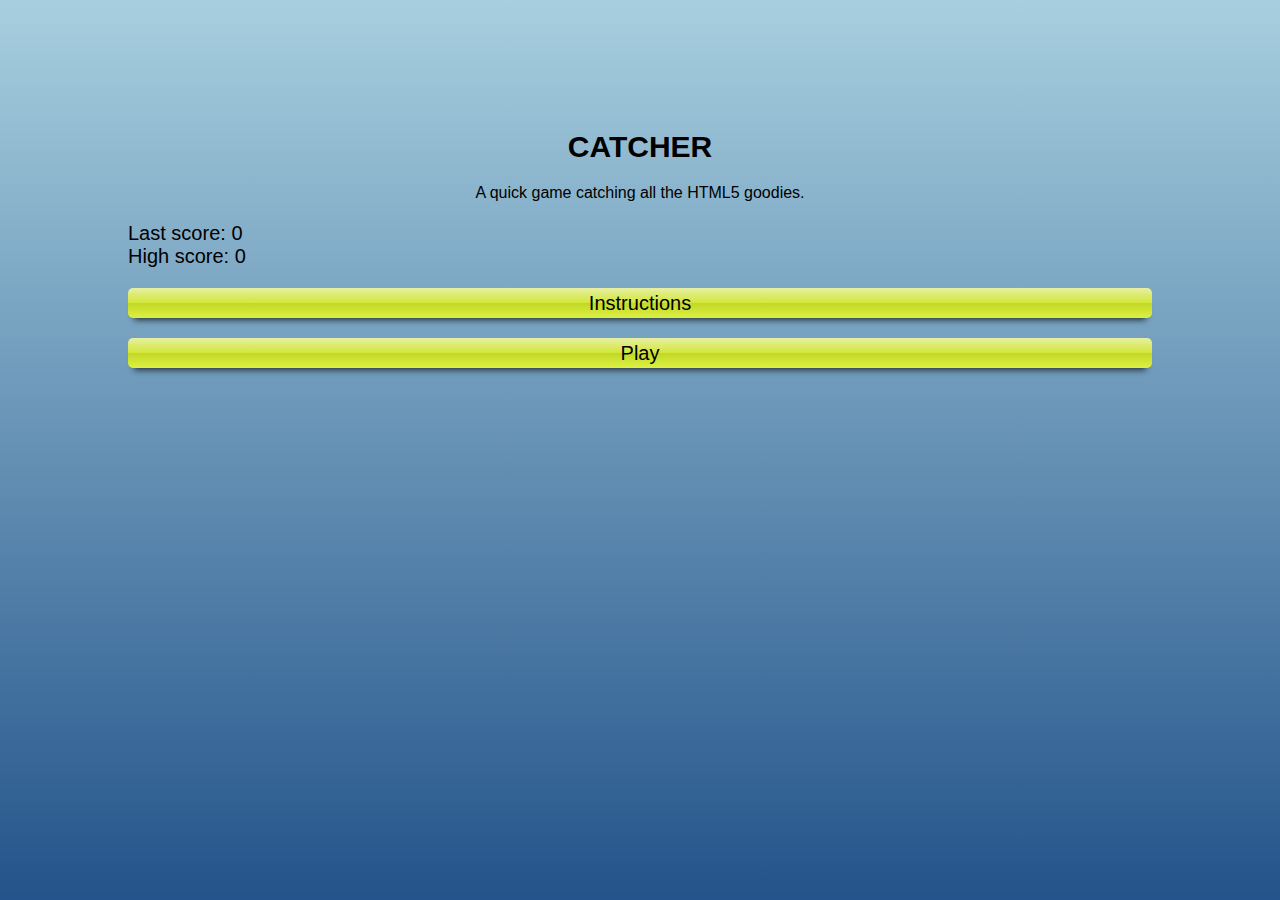
==== PrizeHtml5Game/engine_game/index.html @ 2fe34d5f "fristscreen almost" ====
<!DOCTYPE html>
<html lang="en"><head><meta http-equiv="Content-Type" content="text/html; charset=UTF-8">
  <meta charset="UTF-8">
  <title>Prize</title>
  <meta type="description" content="Prize sonae sierra">
  <meta http-equiv="X-UA-Compatible" content="IE=edge,chrome=1">
  <meta name="viewport" content="width=device-width, initial-scale=1.0, maximum-scale=1.0"> 
  <link href="./prize/css" rel="stylesheet" type="text/css">
  <!-- <link rel="stylesheet" href="./prize/playingfield.css" type="text/css"> -->
  <link rel="stylesheet" href="./prize/textstyles.css" type="text/css">
  <link rel="stylesheet" href="./prize/prize.css" type="text/css">
</head>
<body>
  <header><h1></h1></header>
  <div id="container" tabindex="-1">

  <!--  <img src="img/background/laranja.svg" class="svgelement">-->

  <section id="intro" class="current">
      <h1><span>HTML5 </span>Catcher</h1>
      <p>A quick game catching all the HTML5 goodies.</p>
      <ul>
        <li>Last score: <output>0</output></li>
        <li>High score: <output>0</output></li>
        <li><button id="instructionbutton">Instructions</button></li>
        <li><button id="playbutton">Play</button></li>
      </ul>
  </section>

  <section id="instructions">
    <ul id="characters" data-countstart="2" data-newsprite="500">
      <li class="introdeck">
        <h2>You are HTML5:</h2>
        <img src="./prize/shield.png" width="72" height="100" id="player" data-increase="5">
        <p>Your job is to catch as many of your components as you can.</p>
        <p>You can use the cursor keys or move the mouse on the playfield <span id="orientation">- or simply tilt your mobile or tablet</span>.</p>
        <p>Failing to catch your components or catching wrong ones costs energy. The game is over when you are out of energy.</p>
        <p><button class="next">More</button></p>
      </li>

      <li class="introdeck">
        <h2>The great components</h2>
        <p>Each are worth 20 energy points that you can win or lose.</p>
        <ul>
          <li><img src="./prize/video.png" class="sprite" alt="Video" data-collision="energy:20" data-type="good"></li>
          <li><img src="./prize/audio.png" class="sprite" alt="Audio" data-collision="energy:20" data-type="good"></li>
          <li><img src="./prize/canvas.png" class="sprite" alt="Canvas" data-collision="energy:20" data-type="good"></li>
        </ul>
        <h2>The good components</h2>
        <p>Each are worth 10 energy points that you can win or lose.</p>
        <ul>
          <li><img src="./prize/semanticmarkup.png" class="sprite" alt="Semantic Markup" data-collision="energy:10" data-type="good"></li>
          <li><img src="./prize/history.png" class="sprite" alt="History" data-collision="energy:10" data-type="good"></li>
        </ul>
        <p><button class="next">More</button></p>
      </li>

      <li class="introdeck">
        <h2>The lesser known components</h2>
        <p>These are also your components. Each are worth 5 energy points that you can win or lose.</p>
        <ul>
          <li><img src="./prize/draganddrop.png" class="sprite" alt="Drag and Drop" data-collision="energy:5" data-type="good"></li>
          <li><img src="./prize/menu.png" class="sprite" alt="Menus" data-collision="energy:5" data-type="good"></li>
        </ul>
        <h2>Not your components</h2>
        <p>These are really not what you are. Catching each will cost you 20 energy points.</p>
        <ul>
          <li><img src="./prize/flash.png" class="sprite" alt="Flash" data-collision="energy:-20" data-type="bad"></li>
          <li><img src="./prize/jquery.png" class="sprite" alt="jQuery" data-collision="energy:-20" data-type="bad"></li>
          <li><img src="./prize/css.png" class="sprite" alt="CSS" data-collision="energy:-20" data-type="bad"></li>
        </ul>
        <p><button class="next">More</button></p>
      </li>

      <li class="introdeck">
        <h2>Related, but not you</h2>
        <p>These are not yours either. Catching each will cost you 10 energy points.</p>
        <ul>
          <li><img src="./prize/webgl.png" class="sprite" alt="WebGL" data-collision="energy:-10" data-type="bad"></li>
          <li><img src="./prize/mediaqueries.png" class="sprite" alt="Media queries" data-collision="energy:-10" data-type="bad"></li>
          <li><img src="./prize/fileapi.png" class="sprite" alt="File API" data-collision="energy:-10" data-type="bad"></li>
          <li><img src="./prize/svg.png" class="sprite" alt="SVG" data-collision="energy:-10" data-type="bad"></li>
          <li><img src="./prize/geolocation.png" class="sprite" alt="Geolocation" data-collision="energy:-10" data-type="bad"></li>
        </ul>
        <p><button class="endinstructions">Back to menu</button></p>
      </li>

    </ul>
  </section>

  <section id="playfield">
    <div id="scoresinfo">
    <div id="energy">Energy <output>100</output></div>
    <div id="score">Score <output></output></div>
    </div>
    <canvas></canvas>
  </section>

  <section id="gameover">
    <header><h1>Game over!</h1></header>
    <p>Your score: <output></output></p>
    <p class="message" data-highscore="New highscore!"></p>
    <p><button id="replay">Play again</button></p>
  </section>

  <ul id="androidbrowsersucks" style="display: none;">
    <li><button class="left">&nbsp;</button></li>
    <li><button class="right">&nbsp;</button></li>
  </ul>
</div>
<footer>
</footer>
<script src="./prize/game.js"></script>

</body></html>
---- PrizeHtml5Game/engine_game/prize/playingfield.css ----
* { 
  margin: 0;
  padding: 0;
}
body,html{
  height: 100%;
  overflow: hidden;
}
footer, section, header, aside, figure {
  display: block;
}
li {
  list-style: none;
}
#container {
  width: 100%;
  height: 100%;
  position: relative;
  overflow: hidden;
}

.playing #container { 
  cursor: none;
}

@media screen and (min-device-width: 700px) {
  #container {
    min-width: 500px;
    margin: 0 auto;
  }
}
#playfield, #gameover, #instructions, #intro {
  position: absolute;
  top: -900px;
  left: 0;
  width: 100%;
  height: 100%;
  -webkit-transition: top 1s;
  -moz-transition: top 1s;
  -ms-transition: top 1s;
  -o-transition: top 1s;
  transition: top 1s;
}
#playfield.current, 
#gameover.current, 
#instructions.current, 
#intro.current {
  top: 0;
  -webkit-transition: top 1s;
  -moz-transition: top 1s;
  -ms-transition: top 1s;
  -o-transition: top 1s;
  transition: top 1s;
}
#characters li.introdeck {
  opacity: 0;
  left: -9000px;
  position: absolute;
  -webkit-transition: opacity 1s;
  -moz-transition: opacity 1s;
  -ms-transition: opacity 1s;
  -o-transition: opacity 1s;
  transition: opacity 1s;
}
#characters .current, #characters .introdeck {
  width: 80%;
  margin: 5px auto;
}
#characters .current ul {
  margin: 5px 0;
}
#characters .current li {
  display: inline;
  padding-right: 10px;
}
#characters li.current {
  opacity: 1;
  left: 0;
  -webkit-transition: opacity 1s;
  -moz-transition: opacity 1s;
  -ms-transition: opacity 1s;
  -o-transition: opacity 1s;
  transition: opacity 1s;
}


.right {
  display: block;
  position: absolute;
  right: 0;
  bottom: 20px;
}
.left {
  display: block;
  position: absolute;
  left: 0;
  bottom: 20px;
}
canvas {
  width: 100%;
  height: 100%;
}
#scoresinfo {
  position: absolute;
  width: 100%;
  padding: 5px 0;
  background: rgb(76,76,76); /* Old browsers */
  background: -moz-linear-gradient(top, rgba(76,76,76,1) 0%, rgba(89,89,89,1) 12%, rgba(102,102,102,1) 25%, rgba(71,71,71,1) 39%, rgba(44,44,44,1) 50%, rgba(0,0,0,1) 51%, rgba(17,17,17,1) 60%, rgba(43,43,43,1) 76%, rgba(28,28,28,1) 91%, rgba(19,19,19,1) 100%); /* FF3.6+ */
  background: -webkit-gradient(linear, left top, left bottom, color-stop(0%,rgba(76,76,76,1)), color-stop(12%,rgba(89,89,89,1)), color-stop(25%,rgba(102,102,102,1)), color-stop(39%,rgba(71,71,71,1)), color-stop(50%,rgba(44,44,44,1)), color-stop(51%,rgba(0,0,0,1)), color-stop(60%,rgba(17,17,17,1)), color-stop(76%,rgba(43,43,43,1)), color-stop(91%,rgba(28,28,28,1)), color-stop(100%,rgba(19,19,19,1))); /* Chrome,Safari4+ */
  background: -webkit-linear-gradient(top, rgba(76,76,76,1) 0%,rgba(89,89,89,1) 12%,rgba(102,102,102,1) 25%,rgba(71,71,71,1) 39%,rgba(44,44,44,1) 50%,rgba(0,0,0,1) 51%,rgba(17,17,17,1) 60%,rgba(43,43,43,1) 76%,rgba(28,28,28,1) 91%,rgba(19,19,19,1) 100%); /* Chrome10+,Safari5.1+ */
  background: -o-linear-gradient(top, rgba(76,76,76,1) 0%,rgba(89,89,89,1) 12%,rgba(102,102,102,1) 25%,rgba(71,71,71,1) 39%,rgba(44,44,44,1) 50%,rgba(0,0,0,1) 51%,rgba(17,17,17,1) 60%,rgba(43,43,43,1) 76%,rgba(28,28,28,1) 91%,rgba(19,19,19,1) 100%); /* Opera 11.10+ */
  background: -ms-linear-gradient(top, rgba(76,76,76,1) 0%,rgba(89,89,89,1) 12%,rgba(102,102,102,1) 25%,rgba(71,71,71,1) 39%,rgba(44,44,44,1) 50%,rgba(0,0,0,1) 51%,rgba(17,17,17,1) 60%,rgba(43,43,43,1) 76%,rgba(28,28,28,1) 91%,rgba(19,19,19,1) 100%); /* IE10+ */
  background: linear-gradient(top, rgba(76,76,76,1) 0%,rgba(89,89,89,1) 12%,rgba(102,102,102,1) 25%,rgba(71,71,71,1) 39%,rgba(44,44,44,1) 50%,rgba(0,0,0,1) 51%,rgba(17,17,17,1) 60%,rgba(43,43,43,1) 76%,rgba(28,28,28,1) 91%,rgba(19,19,19,1) 100%);
}
#energy, #score {
  position: relative;
  color: #fff;
  padding-left: 20px;
}
#energy output, #score output {
  position: absolute;
  right: 20px;
}
---- PrizeHtml5Game/engine_game/prize/textstyles.css ----
body {
  font-size: 20px;
  font-family: "Patua One", calibri, arial, sans-serif;
  background: #000;
}
#characters{
  font-size: 15px;
}
h1 {font-size: 30px;}
h2 {font-size: 24px; margin-bottom: 10px;}
#container {
  background: #a7cfdf; 
  background: -moz-linear-gradient(top,  #a7cfdf 0%, #23538a 100%); 
  background: -webkit-gradient(linear, left top, left bottom, color-stop(0%,#a7cfdf), color-stop(100%,#23538a)); 
  background: -webkit-linear-gradient(top,  #a7cfdf 0%,#23538a 100%); 
  background: -o-linear-gradient(top,  #a7cfdf 0%,#23538a 100%); 
  background: -ms-linear-gradient(top,  #a7cfdf 0%,#23538a 100%); 
  background: linear-gradient(top,  #a7cfdf 0%,#23538a 100%);   
  outline: 0;
}
#intro h1 span {
  text-indent: -2000px;
  background: url(../img/shield.png) no-repeat center 20px;
  height: 130px;
  display: block;
}
#gameover h1{
  background: url(../img/brokenshield.png) no-repeat center 20px;
  padding-top: 150px;
  text-align: center;
  text-transform: uppercase;
}
#intro ul, #intro p, #gameover p {
  width: 80%;
  margin: 10px auto;
}
#intro p {
  font-size: 16px;
  margin: 20px auto;
  text-align: center;
}
#intro h1 {
  text-align: center;
  font-size: 30px;
  text-transform: uppercase;
}
#intro button, #gameover button, #characters button {
  display: block;
  width: 100%;
  font-family: "Patua One", calibri, arial, sans-serif;
  margin: 20px 0; 
  font-size: 20px;
  line-height: 30px;
  border: none;
  background: #e6f0a3; 
  background: -moz-linear-gradient(top, #e6f0a3 0%, #d2e638 50%, #c3d825 51%, #dbf043 100%); 
  background: -webkit-gradient(linear, left top, left bottom, color-stop(0%,#e6f0a3), color-stop(50%,#d2e638), color-stop(51%,#c3d825), color-stop(100%,#dbf043)); 
  background: -webkit-linear-gradient(top, #e6f0a3 0%,#d2e638 50%,#c3d825 51%,#dbf043 100%); 
  background: -o-linear-gradient(top, #e6f0a3 0%,#d2e638 50%,#c3d825 51%,#dbf043 100%); 
  background: -ms-linear-gradient(top, #e6f0a3 0%,#d2e638 50%,#c3d825 51%,#dbf043 100%); 
  background: linear-gradient(top, #e6f0a3 0%,#d2e638 50%,#c3d825 51%,#dbf043 100%); 
  box-shadow: 0 8px 6px -6px rgba(0, 0, 0, 0.7);
  border-radius: 5px;
}
#intro button:hover, #intro button:focus, #gameover button:hover, #gameover button:focus {
  box-shadow: 0 6px 5px -5px rgba(0, 0, 0, 0.7);
}
#player {
  display: block;
  margin: 5px auto;
}
.right, .left {
  z-index: 10;
  line-height: 50px;
  width: 50px;
  border: none;
  border-radius: 5px;
  font-size: 25px;
  background: #9dd53a; 
  background: -moz-linear-gradient(top, #9dd53a 0%, #a1d54f 50%, #80c217 51%, #7cbc0a 100%); 
  background: -webkit-gradient(linear, left top, left bottom, color-stop(0%,#9dd53a), color-stop(50%,#a1d54f), color-stop(51%,#80c217), color-stop(100%,#7cbc0a)); 
  background: -webkit-linear-gradient(top, #9dd53a 0%,#a1d54f 50%,#80c217 51%,#7cbc0a 100%); 
  background: -o-linear-gradient(top, #9dd53a 0%,#a1d54f 50%,#80c217 51%,#7cbc0a 100%); 
  background: -ms-linear-gradient(top, #9dd53a 0%,#a1d54f 50%,#80c217 51%,#7cbc0a 100%); 
  background: linear-gradient(top, #9dd53a 0%,#a1d54f 50%,#80c217 51%,#7cbc0a 100%); 
}
---- PrizeHtml5Game/engine_game/prize/prize.css ----
* { 
  margin: 0;
  padding: 0;
}
body,html{
  height: 100%;
  overflow: hidden;
}
footer, section, header, aside, figure {
  display: block;
}
li {
  list-style: none;
}
#container {
  width: 100%;
  height: 100%;
  position: relative;
  overflow: hidden;
}

.playing #container { 
  cursor: none;
}

@media screen and (min-device-width: 700px) {
  #container {
    min-width: 500px;
    margin: 0 auto;
  }
}
#playfield, #gameover, #instructions, #intro {
  position: absolute;
  top: -900px;
  left: 0;
  width: 100%;
  height: 100%;
  -webkit-transition: top 1s;
  -moz-transition: top 1s;
  -ms-transition: top 1s;
  -o-transition: top 1s;
  transition: top 1s;
}
#playfield.current, 
#gameover.current, 
#instructions.current, 
#intro.current {
  top: 0;
  -webkit-transition: top 1s;
  -moz-transition: top 1s;
  -ms-transition: top 1s;
  -o-transition: top 1s;
  transition: top 1s;
}
#characters li.introdeck {
  opacity: 0;
  left: -9000px;
  position: absolute;
  -webkit-transition: opacity 1s;
  -moz-transition: opacity 1s;
  -ms-transition: opacity 1s;
  -o-transition: opacity 1s;
  transition: opacity 1s;
}
#characters .current, #characters .introdeck {
  width: 80%;
  margin: 5px auto;
}
#characters .current ul {
  margin: 5px 0;
}
#characters .current li {
  display: inline;
  padding-right: 10px;
}
#characters li.current {
  opacity: 1;
  left: 0;
  -webkit-transition: opacity 1s;
  -moz-transition: opacity 1s;
  -ms-transition: opacity 1s;
  -o-transition: opacity 1s;
  transition: opacity 1s;
}


.right {
  display: block;
  position: absolute;
  right: 0;
  bottom: 20px;
}
.left {
  display: block;
  position: absolute;
  left: 0;
  bottom: 20px;
}
canvas {
  width: 100%;
  height: 100%;
}
#scoresinfo {
  position: absolute;
  width: 100%;
  padding: 5px 0;
  background: rgb(76,76,76); /* Old browsers */
  background: -moz-linear-gradient(top, rgba(76,76,76,1) 0%, rgba(89,89,89,1) 12%, rgba(102,102,102,1) 25%, rgba(71,71,71,1) 39%, rgba(44,44,44,1) 50%, rgba(0,0,0,1) 51%, rgba(17,17,17,1) 60%, rgba(43,43,43,1) 76%, rgba(28,28,28,1) 91%, rgba(19,19,19,1) 100%); /* FF3.6+ */
  background: -webkit-gradient(linear, left top, left bottom, color-stop(0%,rgba(76,76,76,1)), color-stop(12%,rgba(89,89,89,1)), color-stop(25%,rgba(102,102,102,1)), color-stop(39%,rgba(71,71,71,1)), color-stop(50%,rgba(44,44,44,1)), color-stop(51%,rgba(0,0,0,1)), color-stop(60%,rgba(17,17,17,1)), color-stop(76%,rgba(43,43,43,1)), color-stop(91%,rgba(28,28,28,1)), color-stop(100%,rgba(19,19,19,1))); /* Chrome,Safari4+ */
  background: -webkit-linear-gradient(top, rgba(76,76,76,1) 0%,rgba(89,89,89,1) 12%,rgba(102,102,102,1) 25%,rgba(71,71,71,1) 39%,rgba(44,44,44,1) 50%,rgba(0,0,0,1) 51%,rgba(17,17,17,1) 60%,rgba(43,43,43,1) 76%,rgba(28,28,28,1) 91%,rgba(19,19,19,1) 100%); /* Chrome10+,Safari5.1+ */
  background: -o-linear-gradient(top, rgba(76,76,76,1) 0%,rgba(89,89,89,1) 12%,rgba(102,102,102,1) 25%,rgba(71,71,71,1) 39%,rgba(44,44,44,1) 50%,rgba(0,0,0,1) 51%,rgba(17,17,17,1) 60%,rgba(43,43,43,1) 76%,rgba(28,28,28,1) 91%,rgba(19,19,19,1) 100%); /* Opera 11.10+ */
  background: -ms-linear-gradient(top, rgba(76,76,76,1) 0%,rgba(89,89,89,1) 12%,rgba(102,102,102,1) 25%,rgba(71,71,71,1) 39%,rgba(44,44,44,1) 50%,rgba(0,0,0,1) 51%,rgba(17,17,17,1) 60%,rgba(43,43,43,1) 76%,rgba(28,28,28,1) 91%,rgba(19,19,19,1) 100%); /* IE10+ */
  background: linear-gradient(top, rgba(76,76,76,1) 0%,rgba(89,89,89,1) 12%,rgba(102,102,102,1) 25%,rgba(71,71,71,1) 39%,rgba(44,44,44,1) 50%,rgba(0,0,0,1) 51%,rgba(17,17,17,1) 60%,rgba(43,43,43,1) 76%,rgba(28,28,28,1) 91%,rgba(19,19,19,1) 100%);
}
#energy, #score {
  position: relative;
  color: #fff;
  padding-left: 20px;
}
#energy output, #score output {
  position: absolute;
  right: 20px;
}

.svgelement {
    width: 100%;
    height: 100%;
    display: block;
}
.fristscreen{
  color: #fff;
  font-family: "SonaeBold";
  font-size: .9em;
}
.fristscreen .lefttxt{
  left: 20px;
  width: 180px;
  display: inline-block;
  bottom: 50px;
  position: absolute;
  z-index: 10;
}
.fristscreen .righttxt{
  right: 20px;
  width: 180px;
  display: inline-block;
  bottom: 50px;
  position: absolute;
  z-index: 11;
}
.fristscreen .lefttxt .link{
  margin-top: 30px;
}
.fristscreen .lefttxt .link a{
  color: inherit;
  text-decoration: none;
}
.fristscreen .righttxt .link{
  margin-top: 30px;
}
.maskara{
  -webkit-mask-size: 526px 526px;
  -webkit-mask: url(../ui/maskfund.svg);
  -webkit-mask-repeat:no-repeat;
  width: 526px;
  height: 526px;
  z-index: 9;
  position: absolute;
  left: 50%;
  top: 50%;
  transform: translate(-50%, -50%);
  -webkit-transform: translate(-50%, -50%);
  -moz-transform: translate(-50%, -50%);
  -ms-transform: translate(-50%, -50%);

  overflow:hidden;

  
}

.littleCircle{
  background: #fff;
  width: 20px;
  height: 20px;
  border-radius: 50%;
  z-index: 100000;
  position: absolute;
  top: 50%;
  left: 50%;
}

.backgroundCanvas{
  width: 526px;
  height: 526px;
  background-color: #f00;
  z-index: 1;
  position: absolute;

  background-repeat: no-repeat;
  background-image: url(../ui/fundo_inside.jpg);
}
#layerCircles{
  z-index: 2;
  position: absolute;
}
.maskara .insidetxt{
  position: absolute;
  z-index: 20;
  text-align: center;
  left: 140;
  top: 50px;
  width: 246px;
}
.inalpha{
  opacity: 100;
  -webkit-transition: opacity 1s ease-in-out;
  -moz-transition: opacity 1s ease-in-out;
  -ms-transition: opacity 1s ease-in-out;
  -o-transition: opacity 1s ease-in-out;
  transition: opacity 1s ease-in-out;
}
.outalpha{
  opacity: 0;
  -webkit-transition: opacity 1s ease-in-out;
  -moz-transition: opacity 1s ease-in-out;
  -ms-transition: opacity 1s ease-in-out;
  -o-transition: opacity 1s ease-in-out;
  transition: opacity 1s ease-in-out;

}
.maskara .insidetxt .fristtxt{
  font-size: 3em;
}
.maskara .insidetxt .secondtxt{
  font-size: 1.8em;
  color: #000;
  margin-top: 10px;
}
.maskara .insidetxt .thridtxt{
  font-size: 1.2em;
  color: #000;
  margin: 35px;
}
.maskara .present{
  position: absolute;
  z-index: 15;
  background-repeat: no-repeat;
  background-image: url(../ui/presente.png);
  width: 224px;
  height: 295px;
  left: 50%;
  
  transform: translate(-50%, -50%);
  -webkit-transform: translate(-50%, -50%);
  -moz-transform: translate(-50%, -50%);
  -ms-transform: translate(-50%, -50%);
}

.presentout{
  top: 680px;
  transition-property:top;
  transition-duration: 1s;
  transition-timing-function: linear;
  transition-delay: 2s;
  /* Safari */
  -webkit-transition-property:top;
  -webkit-transition-duration:1s;
  -webkit-transition-timing-function:linear;
  -webkit-transition-delay:2s;
}

.presentin{
  top: 480px;
  transition-property:top;
  transition-duration: 1s;
  transition-timing-function: linear;
  transition-delay: 2s;
  /* Safari */
  -webkit-transition-property:top;
  -webkit-transition-duration:1s;
  -webkit-transition-timing-function:linear;
  -webkit-transition-delay:2s;
  }

.backMask{
  position: absolute;
  width: 426px;
  height: 426px;
  background-repeat: no-repeat;
  background-image: url(../ui/backgroundEffect.png);

  z-index: 8;
  left: 50%;
  top: 50%;
  transform: translate(-50%, -50%) scale(1.4);
  -webkit-transform: translate(-50%, -50%) scale(1.4);
  -moz-transform: translate(-50%, -50%) scale(1.4);
  -ms-transform: translate(-50%, -50%) scale(1.4);
}

.logoprize{
  position: absolute;
  width: 116px;
  height: 116px;
  background-repeat: no-repeat;
  background-image: url(../ui/prize.png);

  z-index: 8;
  right: 10%;
  top: 15%;
  transform: translate(-50%, -50%) scale(1.4);
  -webkit-transform: translate(-50%, -50%) scale(1.4);
  -moz-transform: translate(-50%, -50%) scale(1.4);
  -ms-transform: translate(-50%, -50%) scale(1.4);
}
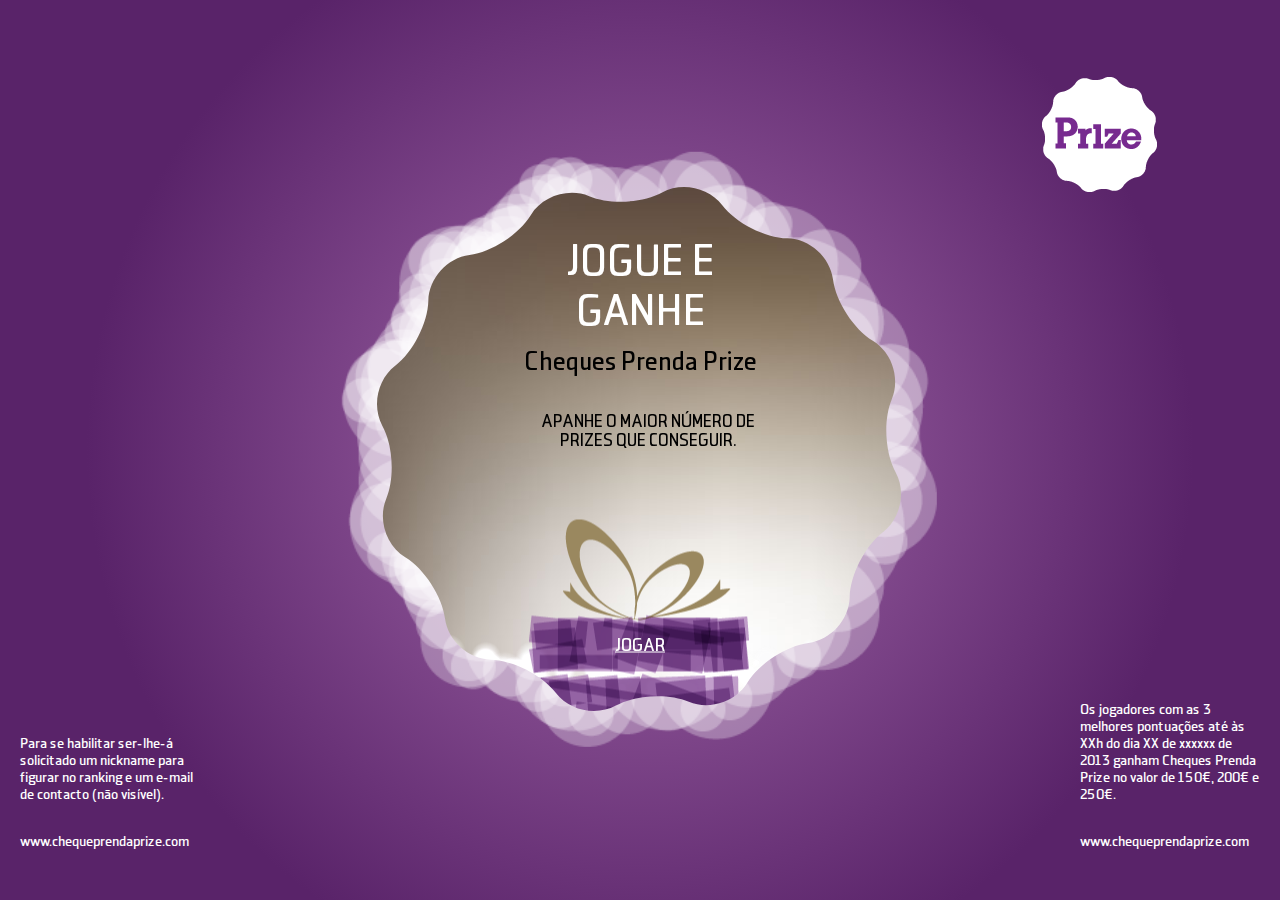
==== commit d21043ad: "game almost custom" ====
--- a/PrizeHtml5Game/engine_game/index.html
+++ b/PrizeHtml5Game/engine_game/index.html
@@ -9,6 +9,7 @@
   <!-- <link rel="stylesheet" href="./prize/playingfield.css" type="text/css"> -->
   <link rel="stylesheet" href="./prize/textstyles.css" type="text/css">
   <link rel="stylesheet" href="./prize/prize.css" type="text/css">
+  <link rel="stylesheet" href="./fonts/sonae-bold.css" type="text/css">
 </head>
 <body>
   <header><h1></h1></header>
@@ -17,70 +18,71 @@
   <!--  <img src="img/background/laranja.svg" class="svgelement">-->
 
   <section id="intro" class="current">
-      <h1><span>HTML5 </span>Catcher</h1>
-      <p>A quick game catching all the HTML5 goodies.</p>
-      <ul>
-        <li>Last score: <output>0</output></li>
-        <li>High score: <output>0</output></li>
-        <li><button id="instructionbutton">Instructions</button></li>
-        <li><button id="playbutton">Play</button></li>
-      </ul>
+      <div class="fristscreen">
+        <div class="lefttxt">
+          <div class="descript">Para se habilitar ser-lhe-á solicitado um nickname para figurar no ranking e um e-mail de contacto (não visível).</div>
+          <div class="link"><a href="http://www.chequeprendaprize.com">www.chequeprendaprize.com</a></div>
+        </div>
+        <div class="righttxt">
+          <div class="descript">Os jogadores com as 3 melhores pontuações até às XXh do dia XX de xxxxxx de 2013 ganham Cheques Prenda Prize no valor de 150€, 200€ e 250€.</div>
+          <div class="link">www.chequeprendaprize.com</div>
+        </div>
+        <div class="logoprize"></div>
+        <div class="maskara">
+          <div class="insidetxt outalpha">
+            <div class="fristtxt"><b>JOGUE E GANHE</b></div>
+            <div class="secondtxt">Cheques Prenda Prize</div>
+            <div class="thridtxt"><b>APANHE O MAIOR NÚMERO DE PRIZES QUE CONSEGUIR.</b></div>
+          </div>
+          <div class="present presentdefault"><div id="playbutton" class="playbt">JOGAR</div></div>
+          <canvas id="layerCircles"></canvas>
+          <div class="backgroundCanvas"></div>
+        </div>
+        <div class="backMask"></div>
+        <div class="fundo">
+          <!-- <img src="ui/roxo.svg" class="svgelement"> -->
+          <svg class="svgelement">
+            <image xlink:href="ui/roxo.svg" src="roxo.png" width="100%" height="100%" />
+          </svg>
+        </div>
+      </div>
   </section>
 
   <section id="instructions">
     <ul id="characters" data-countstart="2" data-newsprite="500">
       <li class="introdeck">
         <h2>You are HTML5:</h2>
-        <img src="./prize/shield.png" width="72" height="100" id="player" data-increase="5">
-        <p>Your job is to catch as many of your components as you can.</p>
-        <p>You can use the cursor keys or move the mouse on the playfield <span id="orientation">- or simply tilt your mobile or tablet</span>.</p>
-        <p>Failing to catch your components or catching wrong ones costs energy. The game is over when you are out of energy.</p>
+        <img src="./ui/boxprizegame.png" width="165" height="220" id="player" data-increase="5">
         <p><button class="next">More</button></p>
       </li>
 
       <li class="introdeck">
-        <h2>The great components</h2>
-        <p>Each are worth 20 energy points that you can win or lose.</p>
         <ul>
-          <li><img src="./prize/video.png" class="sprite" alt="Video" data-collision="energy:20" data-type="good"></li>
-          <li><img src="./prize/audio.png" class="sprite" alt="Audio" data-collision="energy:20" data-type="good"></li>
-          <li><img src="./prize/canvas.png" class="sprite" alt="Canvas" data-collision="energy:20" data-type="good"></li>
+          <li><img src="./ui/prizegame.png" class="sprite" alt="Video" data-collision="energy:20" data-type="good"></li>
         </ul>
-        <h2>The good components</h2>
-        <p>Each are worth 10 energy points that you can win or lose.</p>
         <ul>
-          <li><img src="./prize/semanticmarkup.png" class="sprite" alt="Semantic Markup" data-collision="energy:10" data-type="good"></li>
-          <li><img src="./prize/history.png" class="sprite" alt="History" data-collision="energy:10" data-type="good"></li>
+          <li><img src="./ui/greenform.png" class="sprite" alt="Semantic Markup" data-collision="energy:10" data-type="good"></li>
+          <li><img src="./ui/cloud_effect.png" class="sprite" alt="History" data-collision="energy:10" data-type="good"></li>
         </ul>
         <p><button class="next">More</button></p>
       </li>
 
       <li class="introdeck">
-        <h2>The lesser known components</h2>
-        <p>These are also your components. Each are worth 5 energy points that you can win or lose.</p>
         <ul>
-          <li><img src="./prize/draganddrop.png" class="sprite" alt="Drag and Drop" data-collision="energy:5" data-type="good"></li>
-          <li><img src="./prize/menu.png" class="sprite" alt="Menus" data-collision="energy:5" data-type="good"></li>
+          <li><img src="./ui/greenform.png" class="sprite" alt="Drag and Drop" data-collision="energy:5" data-type="good"></li>
+          <li><img src="./ui/cloud_effect.png" class="sprite" alt="Menus" data-collision="energy:5" data-type="good"></li>
         </ul>
-        <h2>Not your components</h2>
-        <p>These are really not what you are. Catching each will cost you 20 energy points.</p>
         <ul>
-          <li><img src="./prize/flash.png" class="sprite" alt="Flash" data-collision="energy:-20" data-type="bad"></li>
-          <li><img src="./prize/jquery.png" class="sprite" alt="jQuery" data-collision="energy:-20" data-type="bad"></li>
-          <li><img src="./prize/css.png" class="sprite" alt="CSS" data-collision="energy:-20" data-type="bad"></li>
+          <li><img src="./ui/greenform.png" class="sprite" alt="Flash" data-collision="energy:-20" data-type="bad"></li>
+          <li><img src="./ui/cloud_effect.png" class="sprite" alt="jQuery" data-collision="energy:-20" data-type="bad"></li>
         </ul>
         <p><button class="next">More</button></p>
       </li>
 
       <li class="introdeck">
-        <h2>Related, but not you</h2>
-        <p>These are not yours either. Catching each will cost you 10 energy points.</p>
         <ul>
-          <li><img src="./prize/webgl.png" class="sprite" alt="WebGL" data-collision="energy:-10" data-type="bad"></li>
-          <li><img src="./prize/mediaqueries.png" class="sprite" alt="Media queries" data-collision="energy:-10" data-type="bad"></li>
-          <li><img src="./prize/fileapi.png" class="sprite" alt="File API" data-collision="energy:-10" data-type="bad"></li>
-          <li><img src="./prize/svg.png" class="sprite" alt="SVG" data-collision="energy:-10" data-type="bad"></li>
-          <li><img src="./prize/geolocation.png" class="sprite" alt="Geolocation" data-collision="energy:-10" data-type="bad"></li>
+          <li><img src="./ui/bejeform.png" class="sprite" alt="Media queries" data-collision="energy:-10" data-type="bad"></li>
+          <li><img src="./ui/prizegame.png" class="sprite" alt="File API" data-collision="energy:-10" data-type="bad"></li>
         </ul>
         <p><button class="endinstructions">Back to menu</button></p>
       </li>
@@ -93,7 +95,9 @@
     <div id="energy">Energy <output>100</output></div>
     <div id="score">Score <output></output></div>
     </div>
-    <canvas></canvas>
+    <canvas id="effectgame"></canvas>
+    <canvas id="gamecanvas"></canvas>
+
   </section>
 
   <section id="gameover">
@@ -110,6 +114,9 @@
 </div>
 <footer>
 </footer>
+<script src="//ajax.googleapis.com/ajax/libs/jquery/1.9.1/jquery.min.js"></script>
+<script>window.jQuery || document.write('<script src="js/vendor/jquery-1.9.1.min.js"><\/script>')</script>
 <script src="./prize/game.js"></script>
+<script src="./prize/main.js"></script>
 
 </body></html>--- a/PrizeHtml5Game/engine_game/prize/textstyles.css
+++ b/PrizeHtml5Game/engine_game/prize/textstyles.css
@@ -1,6 +1,4 @@
 body {
-  font-size: 20px;
-  font-family: "Patua One", calibri, arial, sans-serif;
   background: #000;
 }
 #characters{
@@ -9,6 +7,7 @@
 h1 {font-size: 30px;}
 h2 {font-size: 24px; margin-bottom: 10px;}
 #container {
+  /*
   background: #a7cfdf; 
   background: -moz-linear-gradient(top,  #a7cfdf 0%, #23538a 100%); 
   background: -webkit-gradient(linear, left top, left bottom, color-stop(0%,#a7cfdf), color-stop(100%,#23538a)); 
@@ -16,6 +15,11 @@
   background: -o-linear-gradient(top,  #a7cfdf 0%,#23538a 100%); 
   background: -ms-linear-gradient(top,  #a7cfdf 0%,#23538a 100%); 
   background: linear-gradient(top,  #a7cfdf 0%,#23538a 100%);   
+  */
+  background-repeat: no-repeat;
+  background-image: url(../ui/castanho.svg);
+  width: 100%;
+  height: 100%;
   outline: 0;
 }
 #intro h1 span {
@@ -84,4 +88,13 @@
   background: -ms-linear-gradient(top, #9dd53a 0%,#a1d54f 50%,#80c217 51%,#7cbc0a 100%); 
   background: linear-gradient(top, #9dd53a 0%,#a1d54f 50%,#80c217 51%,#7cbc0a 100%); 
 }
-
+#gamecanvas{
+  position: absolute;
+  z-index: 4;
+}
+#effectgame{
+  position: absolute;
+  z-index: 3;
+  opacity:0.4;
+  filter:alpha(opacity=40); /* For IE8 and earlier */
+}
--- a/PrizeHtml5Game/engine_game/prize/prize.css
+++ b/PrizeHtml5Game/engine_game/prize/prize.css
@@ -31,7 +31,7 @@
 }
 #playfield, #gameover, #instructions, #intro {
   position: absolute;
-  top: -900px;
+  top: 100%;
   left: 0;
   width: 100%;
   height: 100%;
@@ -40,6 +40,7 @@
   -ms-transition: top 1s;
   -o-transition: top 1s;
   transition: top 1s;
+
 }
 #playfield.current, 
 #gameover.current, 
@@ -102,7 +103,7 @@
 }
 #scoresinfo {
   position: absolute;
-  width: 100%;
+  width: 200px;
   padding: 5px 0;
   background: rgb(76,76,76); /* Old browsers */
   background: -moz-linear-gradient(top, rgba(76,76,76,1) 0%, rgba(89,89,89,1) 12%, rgba(102,102,102,1) 25%, rgba(71,71,71,1) 39%, rgba(44,44,44,1) 50%, rgba(0,0,0,1) 51%, rgba(17,17,17,1) 60%, rgba(43,43,43,1) 76%, rgba(28,28,28,1) 91%, rgba(19,19,19,1) 100%); /* FF3.6+ */
@@ -131,6 +132,22 @@
   color: #fff;
   font-family: "SonaeBold";
   font-size: .9em;
+  width: 100%;
+  height: 100%;
+  position: absolute;
+}
+.fristscreenout{
+  top: -100%;
+  transition-property:top;
+  transition-duration: .5s;
+  transition-timing-function: ease-out;
+  /* Safari */
+  -webkit-transition-property:top;
+  -webkit-transition-duration:.5s;
+  -webkit-transition-timing-function:ease-out;
+}
+.fristscreen .fundo{
+  height: 100%;
 }
 .fristscreen .lefttxt{
   left: 20px;
@@ -207,7 +224,7 @@
   position: absolute;
   z-index: 20;
   text-align: center;
-  left: 140;
+  left: 140px;
   top: 50px;
   width: 246px;
 }
@@ -237,9 +254,13 @@
   margin-top: 10px;
 }
 .maskara .insidetxt .thridtxt{
+  display: inline-block;
+  width: 262px;
+  z-index: 2;
+  position: relative;
   font-size: 1.2em;
   color: #000;
-  margin: 35px;
+  margin-top: 35px;
 }
 .maskara .present{
   position: absolute;
@@ -249,11 +270,15 @@
   width: 224px;
   height: 295px;
   left: 50%;
-  
+  text-align: center;
   transform: translate(-50%, -50%);
   -webkit-transform: translate(-50%, -50%);
   -moz-transform: translate(-50%, -50%);
   -ms-transform: translate(-50%, -50%);
+}
+
+.presentdefault{
+  top: 680px;
 }
 
 .presentout{
@@ -274,12 +299,12 @@
   transition-property:top;
   transition-duration: 1s;
   transition-timing-function: linear;
-  transition-delay: 2s;
+  transition-delay: 1s;
   /* Safari */
   -webkit-transition-property:top;
   -webkit-transition-duration:1s;
   -webkit-transition-timing-function:linear;
-  -webkit-transition-delay:2s;
+  -webkit-transition-delay:1s;
   }
 
 .backMask{
@@ -306,10 +331,17 @@
   background-image: url(../ui/prize.png);
 
   z-index: 8;
-  right: 10%;
+  right: 5%;
   top: 15%;
-  transform: translate(-50%, -50%) scale(1.4);
-  -webkit-transform: translate(-50%, -50%) scale(1.4);
-  -moz-transform: translate(-50%, -50%) scale(1.4);
-  -ms-transform: translate(-50%, -50%) scale(1.4);
+  transform: translate(-50%, -50%);
+  -webkit-transform: translate(-50%, -50%);
+  -moz-transform: translate(-50%, -50%);
+  -ms-transform: translate(-50%, -50%);
+}
+
+.playbt{
+  text-decoration: underline;
+  font-size: 1.3em;
+  margin-top: 115px;
+  cursor: pointer;
 }--- a/PrizeHtml5Game/engine_game/fonts/sonae-bold.css
+++ b/PrizeHtml5Game/engine_game/fonts/sonae-bold.css
@@ -0,0 +1,8 @@
+@font-face {
+    font-family: 'SonaeBold';
+    src: url('sonae-bold.eot');
+    src: url('sonae-bold.eot') format('embedded-opentype'),
+         url('sonae-bold.woff') format('woff'),
+         url('sonae-bold.ttf') format('truetype'),
+         url('sonae-bold.svg#SonaeBold') format('svg');
+}
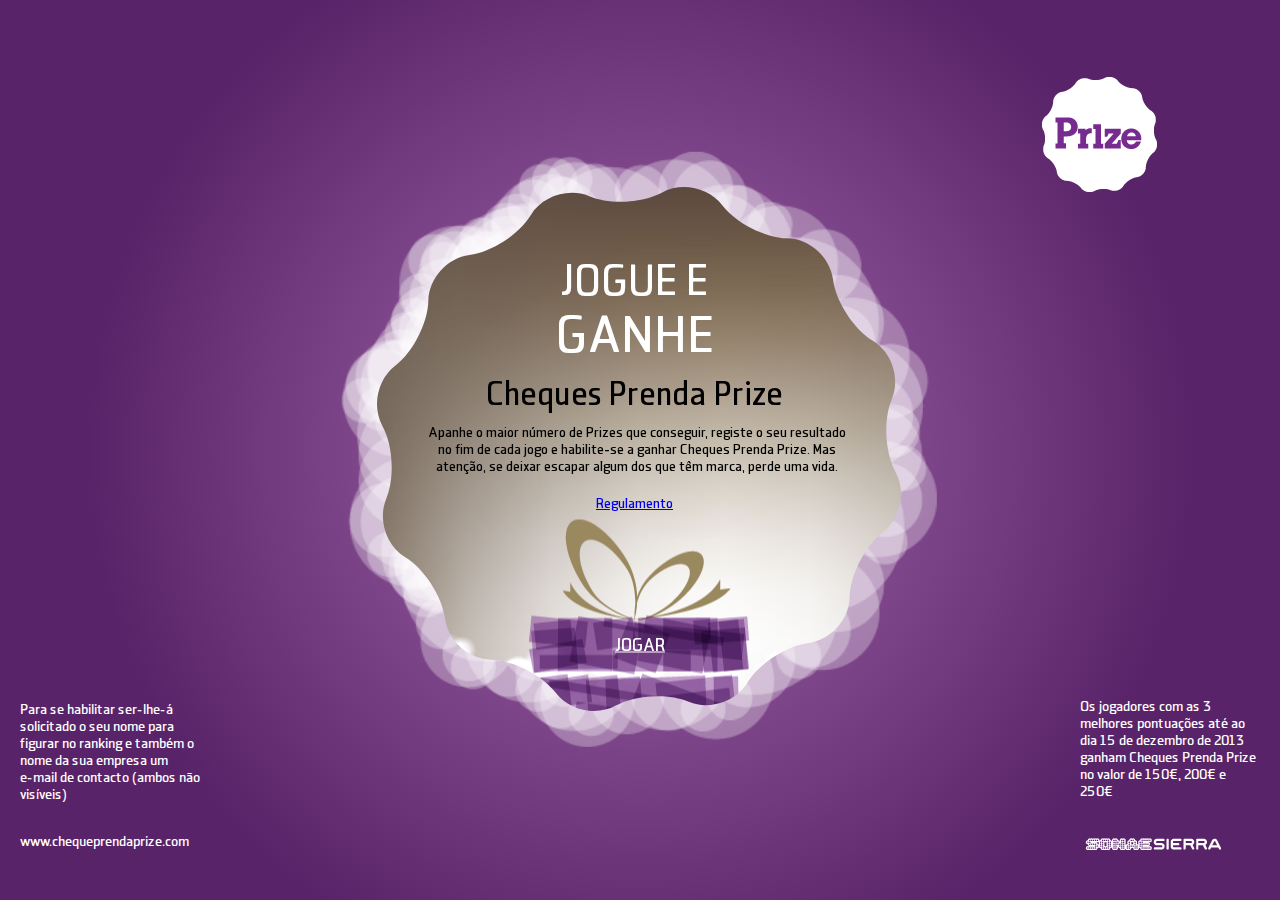
==== commit 53d8a1ea: "version portatil" ====
--- a/PrizeHtml5Game/engine_game/index.html
+++ b/PrizeHtml5Game/engine_game/index.html
@@ -1,5 +1,6 @@
 <!DOCTYPE html>
 <html lang="en"><head><meta http-equiv="Content-Type" content="text/html; charset=UTF-8">
+
   <meta charset="UTF-8">
   <title>Prize</title>
   <meta type="description" content="Prize sonae sierra">
@@ -17,22 +18,26 @@
 
   <!--  <img src="img/background/laranja.svg" class="svgelement">-->
 
+  <div class="changeOriention"><div class="center">Mude Orientação do seu dispositivo</div></div>
+  <div class="feedinfo"><div class="center" id="feedback">VALORE</div></div>
+
   <section id="intro" class="current">
       <div class="fristscreen">
         <div class="lefttxt">
-          <div class="descript">Para se habilitar ser-lhe-á solicitado um nickname para figurar no ranking e um e-mail de contacto (não visível).</div>
-          <div class="link"><a href="http://www.chequeprendaprize.com">www.chequeprendaprize.com</a></div>
+          <div class="descript">Para se habilitar ser-lhe-á solicitado o seu nome para figurar no ranking e também o nome da sua empresa um<br> e-mail de contacto (ambos não visíveis)</div>
+          <div class="link"><a id="goClick" class="go_click" href="http://www.chequeprendaprize.com">www.chequeprendaprize.com</a></div>
         </div>
         <div class="righttxt">
-          <div class="descript">Os jogadores com as 3 melhores pontuações até às XXh do dia XX de xxxxxx de 2013 ganham Cheques Prenda Prize no valor de 150€, 200€ e 250€.</div>
-          <div class="link">www.chequeprendaprize.com</div>
+          <div class="descript">Os jogadores com as 3 melhores pontuações até ao dia 15 de dezembro de 2013 ganham Cheques Prenda Prize no valor de 150€, 200€ e 250€</div>
+          <a id="goClickto" class="go_click" href="http://www.sonaesierra.com"><div class="linksonea"></div></a>
         </div>
         <div class="logoprize"></div>
-        <div class="maskara">
+         <div class="maskara">
           <div class="insidetxt outalpha">
-            <div class="fristtxt"><b>JOGUE E GANHE</b></div>
+            <div class="fristtxt"><b>JOGUE E <div class="ganhe">GANHE</div></b></div>
             <div class="secondtxt">Cheques Prenda Prize</div>
-            <div class="thridtxt"><b>APANHE O MAIOR NÚMERO DE PRIZES QUE CONSEGUIR.</b></div>
+            <div class="thridtxt"><b>Apanhe o maior número de Prizes que conseguir, registe o seu resultado no fim de cada jogo e habilite-se a ganhar Cheques Prenda Prize. Mas atenção, se deixar escapar algum dos que têm marca, perde uma vida.</b></div>
+            <div class="regulamento"><b><a class="go_click" id="goClickRegulamento" href="http://www.sonaesierra.com">Regulamento</a></b></div>
           </div>
           <div class="present presentdefault"><div id="playbutton" class="playbt">JOGAR</div></div>
           <canvas id="layerCircles"></canvas>
@@ -51,62 +56,95 @@
   <section id="instructions">
     <ul id="characters" data-countstart="2" data-newsprite="500">
       <li class="introdeck">
-        <h2>You are HTML5:</h2>
         <img src="./ui/boxprizegame.png" width="165" height="220" id="player" data-increase="5">
-        <p><button class="next">More</button></p>
+        <ul>
+          
+          <li><img src="./ui/prizegame.png" class="sprite" alt="Video" data-collision="energy:100" data-type="good"></li>
+          <li><img src="./ui/cloud_effect.png" class="sprite" alt="jQuery" data-collision="energy:1" data-type="bad"></li>
+          <li><img src="./ui/bejeform.png" class="sprite" alt="Media queries" data-collision="energy:3" data-type="bad"></li>
+          <li><img src="./ui/greenform.png" class="sprite" alt="Drag and Drop" data-collision="energy:5" data-type="bad"></li>
+        </ul>
       </li>
-
-      <li class="introdeck">
-        <ul>
-          <li><img src="./ui/prizegame.png" class="sprite" alt="Video" data-collision="energy:20" data-type="good"></li>
-        </ul>
-        <ul>
-          <li><img src="./ui/greenform.png" class="sprite" alt="Semantic Markup" data-collision="energy:10" data-type="good"></li>
-          <li><img src="./ui/cloud_effect.png" class="sprite" alt="History" data-collision="energy:10" data-type="good"></li>
-        </ul>
-        <p><button class="next">More</button></p>
-      </li>
-
-      <li class="introdeck">
-        <ul>
-          <li><img src="./ui/greenform.png" class="sprite" alt="Drag and Drop" data-collision="energy:5" data-type="good"></li>
-          <li><img src="./ui/cloud_effect.png" class="sprite" alt="Menus" data-collision="energy:5" data-type="good"></li>
-        </ul>
-        <ul>
-          <li><img src="./ui/greenform.png" class="sprite" alt="Flash" data-collision="energy:-20" data-type="bad"></li>
-          <li><img src="./ui/cloud_effect.png" class="sprite" alt="jQuery" data-collision="energy:-20" data-type="bad"></li>
-        </ul>
-        <p><button class="next">More</button></p>
-      </li>
-
-      <li class="introdeck">
-        <ul>
-          <li><img src="./ui/bejeform.png" class="sprite" alt="Media queries" data-collision="energy:-10" data-type="bad"></li>
-          <li><img src="./ui/prizegame.png" class="sprite" alt="File API" data-collision="energy:-10" data-type="bad"></li>
-        </ul>
-        <p><button class="endinstructions">Back to menu</button></p>
-      </li>
-
     </ul>
   </section>
 
   <section id="playfield">
     <div id="scoresinfo">
-    <div id="energy">Energy <output>100</output></div>
-    <div id="score">Score <output></output></div>
+    <div id="score"><output>100</output></div>
+    </div>
+     <div class="lifes">
+      <img src="./ui/life.png" class="life" id="life1">
+      <img src="./ui/life.png" class="life" id="life2">
+      <img src="./ui/life.png" class="life" id="life3">
     </div>
     <canvas id="effectgame"></canvas>
     <canvas id="gamecanvas"></canvas>
-
+    <div id="backgroundFallback" class="backgroundCanvasHidden">
+      <img src="ui/ballseffect.png" width="100%" height="auto">
+    </div>
   </section>
 
   <section id="gameover">
-    <header><h1>Game over!</h1></header>
-    <p>Your score: <output></output></p>
-    <p class="message" data-highscore="New highscore!"></p>
-    <p><button id="replay">Play again</button></p>
+    <div class="gameOver">
+      <div class="offerprize"></div>
+      <div class="maskara">
+        <div class="insidetxt outalpha">
+          <div class="fristtxt"><b>GAME OVER</b></div>
+          <div class="secondtxt">PONTUAÇÃO</div>
+          <div class="thridtxt"><b><output></output></b></div>
+          <div class="fourtxt">Registe a sua pontuação e habilite-se a ganhar até 250€ em <h3>Cheques Prenda Prize</h3></div>
+          <form id="my_form">
+            <input type="text" class="inputfield" name="nome" id="nome" value="nome* (primeiro e último)">
+            <input type="text" class="inputfield" name="email" id="email" value="email*">
+            <input type="text" class="inputfield" name="empresa" id="empresa" value="empresa*">
+            <div class="fivetxt">* Preenchimento obrigatório.</div>
+            <button class="oksend" onclick="engine.processForm()" id="send">OK</button>
+          </form>
+          <button class="sixtxt" id="rankingbt">VER RANKING</button>
+          <button class="seventxt" id="replay">JOGAR OUTRA VEZ</button>
+        </div>
+        <canvas id="layerCircles"></canvas>
+        <div class="backgroundCanvas"></div>
+      </div>
+      <div class="backMask"></div>
+      
+      <div class="fundo">
+        <svg class="svgelement">
+          <!--<image xlink:href="ui/testsize.svg" src="testsize.png" width="100%" height="100%" />-->
+          <image xlink:href="ui/roxo.svg" src="roxo.png" width="100%" height="100%" />
+        </svg>
+
+      </div>
+    </div>
   </section>
 
+  <section id="ranking">
+    <div class="ranking">
+    <div class="offerprize"></div>
+    <div class="maskara">
+      <div class="insidetxt outalpha">
+        <div class="fristtxt"><b>RANKING</b></div>
+        <div class="secondtxt">
+          <ul class="listaresultados">
+          </ul>
+
+        </div>
+        <div class="fourtxt">Os jogadores com as 3 melhores pontuações até ao dia 15 de dezembro de 2013 ganham Cheques Prenda Prize no valor de 150€, 200€ e 250€.</div>
+      </div>
+      <div class="present presentdefault"><div id="replay" class="playbt">JOGAR OUTRA VEZ</div></div>
+      <canvas id="layerCircles"></canvas>
+      <div class="backgroundCanvas"></div>
+    </div>
+    <div class="backMask"></div>
+    <div class="fundo">
+      <!-- <img src="ui/roxo.svg" class="svgelement"> -->
+      <svg class="svgelement">
+        <image xlink:href="ui/roxo.svg" src="roxo.png" width="100%" height="100%" />
+      </svg>
+
+    </div>
+  </div>
+  </section>
   <ul id="androidbrowsersucks" style="display: none;">
     <li><button class="left">&nbsp;</button></li>
     <li><button class="right">&nbsp;</button></li>
@@ -116,7 +154,17 @@
 </footer>
 <script src="//ajax.googleapis.com/ajax/libs/jquery/1.9.1/jquery.min.js"></script>
 <script>window.jQuery || document.write('<script src="js/vendor/jquery-1.9.1.min.js"><\/script>')</script>
+<script src="./prize/nibbler.js"></script>
+<script src="./prize/main.js"></script>
 <script src="./prize/game.js"></script>
-<script src="./prize/main.js"></script>
+<script>
+  (function(i,s,o,g,r,a,m){i['GoogleAnalyticsObject']=r;i[r]=i[r]||function(){
+  (i[r].q=i[r].q||[]).push(arguments)},i[r].l=1*new Date();a=s.createElement(o),
+  m=s.getElementsByTagName(o)[0];a.async=1;a.src=g;m.parentNode.insertBefore(a,m)
+  })(window,document,'script','//www.google-analytics.com/analytics.js','ga');
 
+  ga('create', 'UA-45154910-1', 'passatemponatalprize.com');
+  ga('send', 'pageview');
+
+</script>
 </body></html>--- a/PrizeHtml5Game/engine_game/prize/playingfield.css
+++ b/PrizeHtml5Game/engine_game/prize/playingfield.css
@@ -20,7 +20,7 @@
 }
 
 .playing #container { 
-  cursor: none;
+  /*  cursor: none; */
 }
 
 @media screen and (min-device-width: 700px) {
--- a/PrizeHtml5Game/engine_game/prize/textstyles.css
+++ b/PrizeHtml5Game/engine_game/prize/textstyles.css
@@ -48,7 +48,7 @@
   font-size: 30px;
   text-transform: uppercase;
 }
-#intro button, #gameover button, #characters button {
+#intro button, #characters button {
   display: block;
   width: 100%;
   font-family: "Patua One", calibri, arial, sans-serif;
@@ -98,3 +98,38 @@
   opacity:0.4;
   filter:alpha(opacity=40); /* For IE8 and earlier */
 }
+
+
+.changeOriention{
+  font-size: 2em;
+  text-align: center;
+  width: 100%;
+  height: 100%;
+  z-index: 100;
+  position: absolute;
+  background-color: #fff;
+  opacity: .8;
+  display: none;
+}
+
+.feedinfo{
+  font-size: 2em;
+  text-align: center;
+  width: 100%;
+  height: 100%;
+  z-index: 100;
+  position: absolute;
+  background-color: #fff;
+  opacity: .8;
+  display: none;
+}
+
+.center{
+  position: absolute;
+  left: 50%;
+  top: 50%;
+  transform: translate(-50%, -50%);
+  -webkit-transform: translate(-50%, -50%);
+  -moz-transform: translate(-50%, -50%);
+  -ms-transform: translate(-50%, -50%);
+}--- a/PrizeHtml5Game/engine_game/prize/prize.css
+++ b/PrizeHtml5Game/engine_game/prize/prize.css
@@ -20,7 +20,7 @@
 }
 
 .playing #container { 
-  cursor: none;
+  /*cursor: none;*/
 }
 
 @media screen and (min-device-width: 700px) {
@@ -29,7 +29,7 @@
     margin: 0 auto;
   }
 }
-#playfield, #gameover, #instructions, #intro {
+#playfield, #gameover,#ranking, #instructions, #intro {
   position: absolute;
   top: 100%;
   left: 0;
@@ -44,6 +44,7 @@
 }
 #playfield.current, 
 #gameover.current, 
+#ranking.current, 
 #instructions.current, 
 #intro.current {
   top: 0;
@@ -102,25 +103,22 @@
   height: 100%;
 }
 #scoresinfo {
-  position: absolute;
-  width: 200px;
-  padding: 5px 0;
-  background: rgb(76,76,76); /* Old browsers */
-  background: -moz-linear-gradient(top, rgba(76,76,76,1) 0%, rgba(89,89,89,1) 12%, rgba(102,102,102,1) 25%, rgba(71,71,71,1) 39%, rgba(44,44,44,1) 50%, rgba(0,0,0,1) 51%, rgba(17,17,17,1) 60%, rgba(43,43,43,1) 76%, rgba(28,28,28,1) 91%, rgba(19,19,19,1) 100%); /* FF3.6+ */
-  background: -webkit-gradient(linear, left top, left bottom, color-stop(0%,rgba(76,76,76,1)), color-stop(12%,rgba(89,89,89,1)), color-stop(25%,rgba(102,102,102,1)), color-stop(39%,rgba(71,71,71,1)), color-stop(50%,rgba(44,44,44,1)), color-stop(51%,rgba(0,0,0,1)), color-stop(60%,rgba(17,17,17,1)), color-stop(76%,rgba(43,43,43,1)), color-stop(91%,rgba(28,28,28,1)), color-stop(100%,rgba(19,19,19,1))); /* Chrome,Safari4+ */
-  background: -webkit-linear-gradient(top, rgba(76,76,76,1) 0%,rgba(89,89,89,1) 12%,rgba(102,102,102,1) 25%,rgba(71,71,71,1) 39%,rgba(44,44,44,1) 50%,rgba(0,0,0,1) 51%,rgba(17,17,17,1) 60%,rgba(43,43,43,1) 76%,rgba(28,28,28,1) 91%,rgba(19,19,19,1) 100%); /* Chrome10+,Safari5.1+ */
-  background: -o-linear-gradient(top, rgba(76,76,76,1) 0%,rgba(89,89,89,1) 12%,rgba(102,102,102,1) 25%,rgba(71,71,71,1) 39%,rgba(44,44,44,1) 50%,rgba(0,0,0,1) 51%,rgba(17,17,17,1) 60%,rgba(43,43,43,1) 76%,rgba(28,28,28,1) 91%,rgba(19,19,19,1) 100%); /* Opera 11.10+ */
-  background: -ms-linear-gradient(top, rgba(76,76,76,1) 0%,rgba(89,89,89,1) 12%,rgba(102,102,102,1) 25%,rgba(71,71,71,1) 39%,rgba(44,44,44,1) 50%,rgba(0,0,0,1) 51%,rgba(17,17,17,1) 60%,rgba(43,43,43,1) 76%,rgba(28,28,28,1) 91%,rgba(19,19,19,1) 100%); /* IE10+ */
-  background: linear-gradient(top, rgba(76,76,76,1) 0%,rgba(89,89,89,1) 12%,rgba(102,102,102,1) 25%,rgba(71,71,71,1) 39%,rgba(44,44,44,1) 50%,rgba(0,0,0,1) 51%,rgba(17,17,17,1) 60%,rgba(43,43,43,1) 76%,rgba(28,28,28,1) 91%,rgba(19,19,19,1) 100%);
+  z-index: 10;
+  position: absolute;
+  background-color: #76298E;
+  left: 20px;
+  top: 20px;
+  width: 120px;
 }
 #energy, #score {
   position: relative;
   color: #fff;
-  padding-left: 20px;
+  font-family: Arial;
+  font-size: 1.8em;
+  text-align: center;
 }
 #energy output, #score output {
-  position: absolute;
-  right: 20px;
+  
 }
 
 .svgelement {
@@ -146,7 +144,7 @@
   -webkit-transition-duration:.5s;
   -webkit-transition-timing-function:ease-out;
 }
-.fristscreen .fundo{
+ .fundo{
   height: 100%;
 }
 .fristscreen .lefttxt{
@@ -172,10 +170,20 @@
   color: inherit;
   text-decoration: none;
 }
-.fristscreen .righttxt .link{
+.fristscreen .righttxt .linksonea{
   margin-top: 30px;
+  width: 148px;
+  height: 20px;
+  background-repeat: no-repeat;
+  background-image: url(../ui/soneasierra.png);
 }
 .maskara{
+  background: -moz-linear-gradient(center top , rgb(46, 46, 46), rgb(0, 0, 0)) repeat scroll 0% 0% transparent;
+  mask: url("../ui/maskdemo.svg#mask-demo");
+  -webkit-mask: url(../ui/maskfund.svg);
+  -o-mask: url("../ui/maskdemo.svg#mask-demo");
+  -ms-mask: url("../ui/maskdemo.svg#mask-demo");
+
   -webkit-mask-size: 526px 526px;
   -webkit-mask: url(../ui/maskfund.svg);
   -webkit-mask-repeat:no-repeat;
@@ -191,10 +199,26 @@
   -ms-transform: translate(-50%, -50%);
 
   overflow:hidden;
-
-  
-}
-
+}
+
+.gameOver{
+  -webkit-font-smoothing: antialiased;
+  color: #fff;
+  font-family: "SonaeBold";
+  font-size: .9em;
+  width: 100%;
+  height: 100%;
+  position: absolute;
+}
+.ranking{
+  -webkit-font-smoothing: antialiased;
+  color: #fff;
+  font-family: "SonaeBold";
+  font-size: .9em;
+  width: 100%;
+  height: 100%;
+  position: absolute;
+}
 .littleCircle{
   background: #fff;
   width: 20px;
@@ -206,7 +230,101 @@
   left: 50%;
 }
 
-.backgroundCanvas{
+#layerCircles{
+  z-index: 2;
+  position: absolute;
+}
+.fristscreen .maskara .insidetxt{
+  position: absolute;
+  z-index: 20;
+  text-align: center;
+  left: 50px;
+  top: 70px;
+  width: 415px;
+}
+.fristscreen .backgroundCanvas{
+  width: 526px;
+  height: 526px;
+  z-index: 1;
+  position: absolute;
+
+  background-repeat: no-repeat;
+  background-image: url(../ui/fundo_inside.jpg);
+}
+.fristscreen .backgroundCanvasfallback{
+  width: 526px;
+  height: 526px;
+  background-color: #000;
+  z-index: 1;
+  position: absolute;
+  background-repeat: no-repeat;
+  background-image: url(../ui/ballseffect.png);
+}
+
+.backgroundCanvasHidden{
+  display: none;
+}
+.backgroundCanvasGamefallback{
+  width: 100%;
+  height: 100%;
+  z-index: 1;
+  position: absolute;
+  display: block;
+  overflow: hidden;
+}
+.backgroundCanvasGamefallback img{
+  position: absolute;
+  top: 50%;
+  left: 50%;
+  transform: translate(-50%, -50%);
+  -webkit-transform: translate(-50%, -50%);
+  -moz-transform: translate(-50%, -50%);
+  -ms-transform: translate(-50%, -50%);
+}
+
+
+@media only screen and (min-device-width : 768px)  and (max-device-width : 1024px)  { 
+  .fristscreen .backgroundCanvas{
+    width: 526px;
+    height: 526px;
+    background-color: #000;
+    z-index: 1;
+    position: absolute;
+    background-repeat: no-repeat;
+    background-image: url(../ui/ballseffect.png);
+  }
+  .ranking .backgroundCanvas{
+    width: 526px;
+    height: 526px;
+    background-color: #000;
+    z-index: 1;
+    position: absolute;
+    background-repeat: no-repeat;
+    background-image: url(../ui/ballseffect.png);
+  }
+  #playfield .backgroundCanvasGamefallback{
+    width: 100%;
+    height: 100%;
+    z-index: 1;
+    position: absolute;
+    display: block;
+    overflow: hidden;
+  }
+}
+.ranking .maskara .insidetxt{
+  position: absolute;
+  z-index: 20;
+  text-align: center;
+   left: 50%;
+  top: 50%;
+  width: 500px;
+
+  transform: translate(-50%, -50%);
+  -webkit-transform: translate(-50%, -50%);
+  -moz-transform: translate(-50%, -50%);
+  -ms-transform: translate(-50%, -50%);
+}
+.ranking .backgroundCanvas{
   width: 526px;
   height: 526px;
   background-color: #f00;
@@ -216,17 +334,80 @@
   background-repeat: no-repeat;
   background-image: url(../ui/fundo_inside.jpg);
 }
-#layerCircles{
+.ranking .backgroundCanvasfallback{
+  width: 526px;
+  height: 526px;
+  background-color: #000;
+  z-index: 1;
+  position: absolute;
+  background-repeat: no-repeat;
+  background-image: url(../ui/ballseffect.png);
+}
+.ranking .maskara .insidetxt .fristtxt{
+  font-size: 3em;
+}
+.ranking .maskara .insidetxt .secondtxt{
+  font-size: 1.3em;
+  color: #fff;
+  margin-top: 20px;
+  width: 360px;
+  margin-left: auto;
+  margin-right: auto;
+  text-align: left;
+}
+.ranking .maskara .insidetxt .secondtxt ul li{
+  display: inline-block;
+}
+.ranking .maskara .insidetxt .secondtxt ul li div{
+  display: inline-block;
+  overflow: hidden;
+  height: 16px;
+  width: 120px;
+}
+.ranking .maskara .insidetxt .secondtxt ul li div.pontos{
+  text-align: right;
+  display: inline-block;
+  overflow: hidden;
+  height: 16px;
+  width: 40px;
+  margin-right: 20px;
+}
+
+.ranking .maskara .insidetxt .thridtxt{
+  display: inline-block;
+  width: 262px;
   z-index: 2;
-  position: absolute;
-}
-.maskara .insidetxt{
+  position: relative;
+  font-size: 1.2em;
+  color: #000;
+  margin-top: 35px;
+}
+.ranking .maskara .insidetxt .fourtxt{
+  font-size: 1.3em;
+  color: #000;
+  margin-top: 10px;
+  margin-top: 50px;
+  margin-bottom: 80px;
+}
+.gameOver .backgroundCanvas{
+  width: 526px;
+  height: 526px;
+  background-color: #76298E;
+  z-index: 1;
+  position: absolute;
+}
+.gameOver .maskara .insidetxt{
   position: absolute;
   z-index: 20;
   text-align: center;
-  left: 140px;
-  top: 50px;
-  width: 246px;
+  left: 50%;
+  top: 50%;
+  width: 300px;
+
+  transform: translate(-50%, -50%);
+  -webkit-transform: translate(-50%, -50%);
+  -moz-transform: translate(-50%, -50%);
+  -ms-transform: translate(-50%, -50%);
 }
 .inalpha{
   opacity: 100;
@@ -236,7 +417,7 @@
   -o-transition: opacity 1s ease-in-out;
   transition: opacity 1s ease-in-out;
 }
-.outalpha{
+.fristscreen .outalpha{
   opacity: 0;
   -webkit-transition: opacity 1s ease-in-out;
   -moz-transition: opacity 1s ease-in-out;
@@ -245,22 +426,34 @@
   transition: opacity 1s ease-in-out;
 
 }
-.maskara .insidetxt .fristtxt{
+
+.fristscreen .maskara .insidetxt .fristtxt{
   font-size: 3em;
 }
-.maskara .insidetxt .secondtxt{
-  font-size: 1.8em;
+.fristscreen .maskara .insidetxt .fristtxt div{
+  font-size: 1.2em;
+}
+.fristscreen .maskara .insidetxt .secondtxt{
+  font-size: 2.3em;
   color: #000;
   margin-top: 10px;
 }
-.maskara .insidetxt .thridtxt{
+
+.fristscreen .maskara .insidetxt .thridtxt{
   display: inline-block;
   width: 262px;
   z-index: 2;
   position: relative;
-  font-size: 1.2em;
+  font-size: 1em;
   color: #000;
-  margin-top: 35px;
+  margin-top: 10px;
+  width: 420px;
+}
+.fristscreen .maskara .insidetxt .regulamento{
+  display: inline-block;
+  font-size: 1em;
+  color: #000;
+  margin-top: 20px;
 }
 .maskara .present{
   position: absolute;
@@ -338,10 +531,82 @@
   -moz-transform: translate(-50%, -50%);
   -ms-transform: translate(-50%, -50%);
 }
+.offerprize{
+  position: absolute;
+  width: 155px;
+  height: 155px;
+  background-repeat: no-repeat;
+  background-image: url(../ui/tip_offer.png);
+
+  z-index: 8;
+  right: 5%;
+  top: 15%;
+  transform: translate(-50%, -50%);
+  -webkit-transform: translate(-50%, -50%);
+  -moz-transform: translate(-50%, -50%);
+  -ms-transform: translate(-50%, -50%);
+}
+
 
 .playbt{
   text-decoration: underline;
   font-size: 1.3em;
   margin-top: 115px;
   cursor: pointer;
-}+}
+
+.lifes {
+  position: absolute;
+  z-index: 7;
+  bottom: 10px;
+  right: 40px;
+}
+/* GAME OVER CSS */
+.gameOver button{
+  -webkit-font-smoothing: antialiased;
+  width: 100%;
+  margin-top: 15px;
+  color: #fff;
+  font-family: "SonaeBold";
+  font-size: 1.6em;
+  background-color: Transparent;
+  border: none;
+}
+.gameOver .fivetxt{
+  text-align: left;
+  font-size: .8em;
+}
+.gameOver .maskara .insidetxt .fourtxt{
+  padding-right: 10px;
+  padding-left: 10px;
+  margin-top: 20px;
+}
+.gameOver h3{
+  display: inline-block;
+}
+.gameOver .oksend button{
+  width: 32px;
+  position: absolute;
+  display: inline-block;
+  color: #fff;
+  font-family: "SonaeBold";
+  font-size: 1.6em;
+  background-color: Transparent;
+  border: none;
+}
+.gameOver input{
+  width: 100%;
+  margin-top: 5px;
+  color: #76298E;
+}
+.gameOver .maskara .insidetxt .fristtxt{
+  font-size: 3em;
+}
+.gameOver .maskara .insidetxt .secondtxt{
+  font-size: 1.8em;
+  margin-top: 10px;
+}
+.gameOver .maskara .insidetxt .thridtxt{
+  display: inline-block;
+  font-size: 3em;
+}
